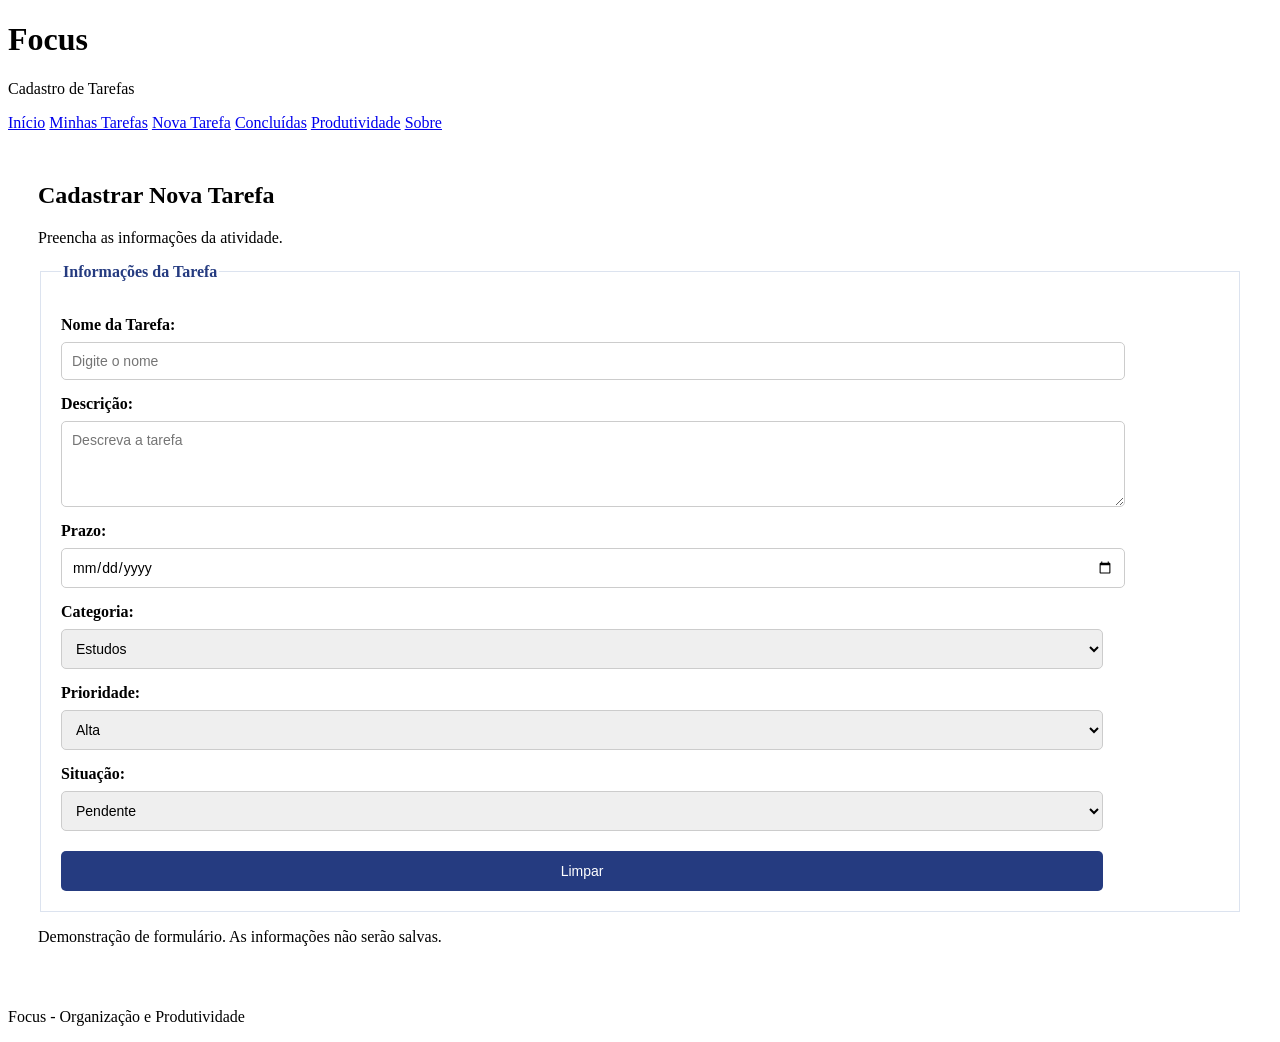
==== html/cadastrar.html @ a00c8db8 "Merge pull request #2 from gcoutin/organizar-pastas Organiza pastas HTML e CSS" ====
<!DOCTYPE html>
<html lang="pt-br">
<head>
    <meta charset="UTF-8">
    <meta name="viewport" content="width=device-width, initial-scale=1.0">
    <title>Focus - Nova Tarefa</title>
    <link rel="stylesheet" href="../CSS/estilo.css">
    <link rel="stylesheet" href="../CSS/gabriel.css">
</head>
<body>
    <header>
        <h1>Focus</h1>
        <p>Cadastro de Tarefas</p>
    </header>

    <nav>
        <a href="index.html">Início</a>
        <a href="tarefas.html">Minhas Tarefas</a>
        <a href="cadastrar.html">Nova Tarefa</a>
        <a href="concluidas.html">Concluídas</a>
        <a href="produtividade.html">Produtividade</a>
        <a href="sobre.html">Sobre</a>
    </nav>

    <main>
        <section class="formulario">
            <h2>Cadastrar Nova Tarefa</h2>
            <p>Preencha as informações da atividade.</p>

            <form>
                <fieldset>
                    <legend>Informações da Tarefa</legend>

                    <label for="nome">Nome da Tarefa:</label>
                    <input type="text" id="nome"
                           name="nome"
                           placeholder="Digite o nome"
                           required>

                    <label for="descricao">Descrição:</label>
                    <textarea id="descricao"
                              name="descricao"
                              rows="4"
                              placeholder="Descreva a tarefa"></textarea>

                    <label for="data">Prazo:</label>
                    <input type="date" id="data"
                           name="data" required>

                    <label for="tipo">Categoria:</label>
                    <select id="tipo" name="tipo">
                        <option>Estudos</option>
                        <option>Trabalho</option>
                        <option>Pessoal</option>
                    </select>

                    <label for="nivel">Prioridade:</label>
                    <select id="nivel" name="nivel">
                        <option>Alta</option>
                        <option>Média</option>
                        <option>Baixa</option>
                    </select>

                    <label for="situacao">Situação:</label>
                    <select id="situacao" name="situacao">
                        <option>Pendente</option>
                        <option>Em andamento</option>
                        <option>Concluída</option>
                    </select>

                    <input type="reset" value="Limpar">
                </fieldset>
            </form>

            <p>
                Demonstração de formulário.
                As informações não serão salvas.
            </p>
        </section>
    </main>

    <footer>
        <p>Focus - Organização e Produtividade</p>
    </footer>

</body>
</html>
---- CSS/gabriel.css ----
.apresentacao {
    background-color: white;
    padding: 35px;
    border-radius: 10px;
    margin-bottom: 30px;
    text-align: center;
}

.apresentacao h2 {
    font-size: 30px;
}

.apresentacao p {
    font-size: 17px;
    line-height: 1.6;
}

.formulario {
    background-color: white;
    padding: 30px;
    border-radius: 10px;
}

fieldset {
    border: 1px solid #dce3ef;
    padding: 20px;
}

legend {
    color: #253b80;
    font-weight: bold;
}

label {
    display: block;
    margin-top: 15px;
    margin-bottom: 8px;
    font-weight: bold;
}

input, select, textarea {
    padding: 10px;
    border: 1px solid #cccccc;
    border-radius: 5px;
    font-family: Arial, sans-serif;
    font-size: 14px;
}

.formulario input,
.formulario select,
.formulario textarea {
    display: block;
    width: 90%;
}

input[type="reset"] {
    background-color: #253b80;
    color: white;
    padding: 12px 20px;
    margin-top: 20px;
    border: none;
}

@media (max-width: 768px) {
    .apresentacao {
        padding: 20px;
    }

    .formulario {
        padding: 15px;
    }
}
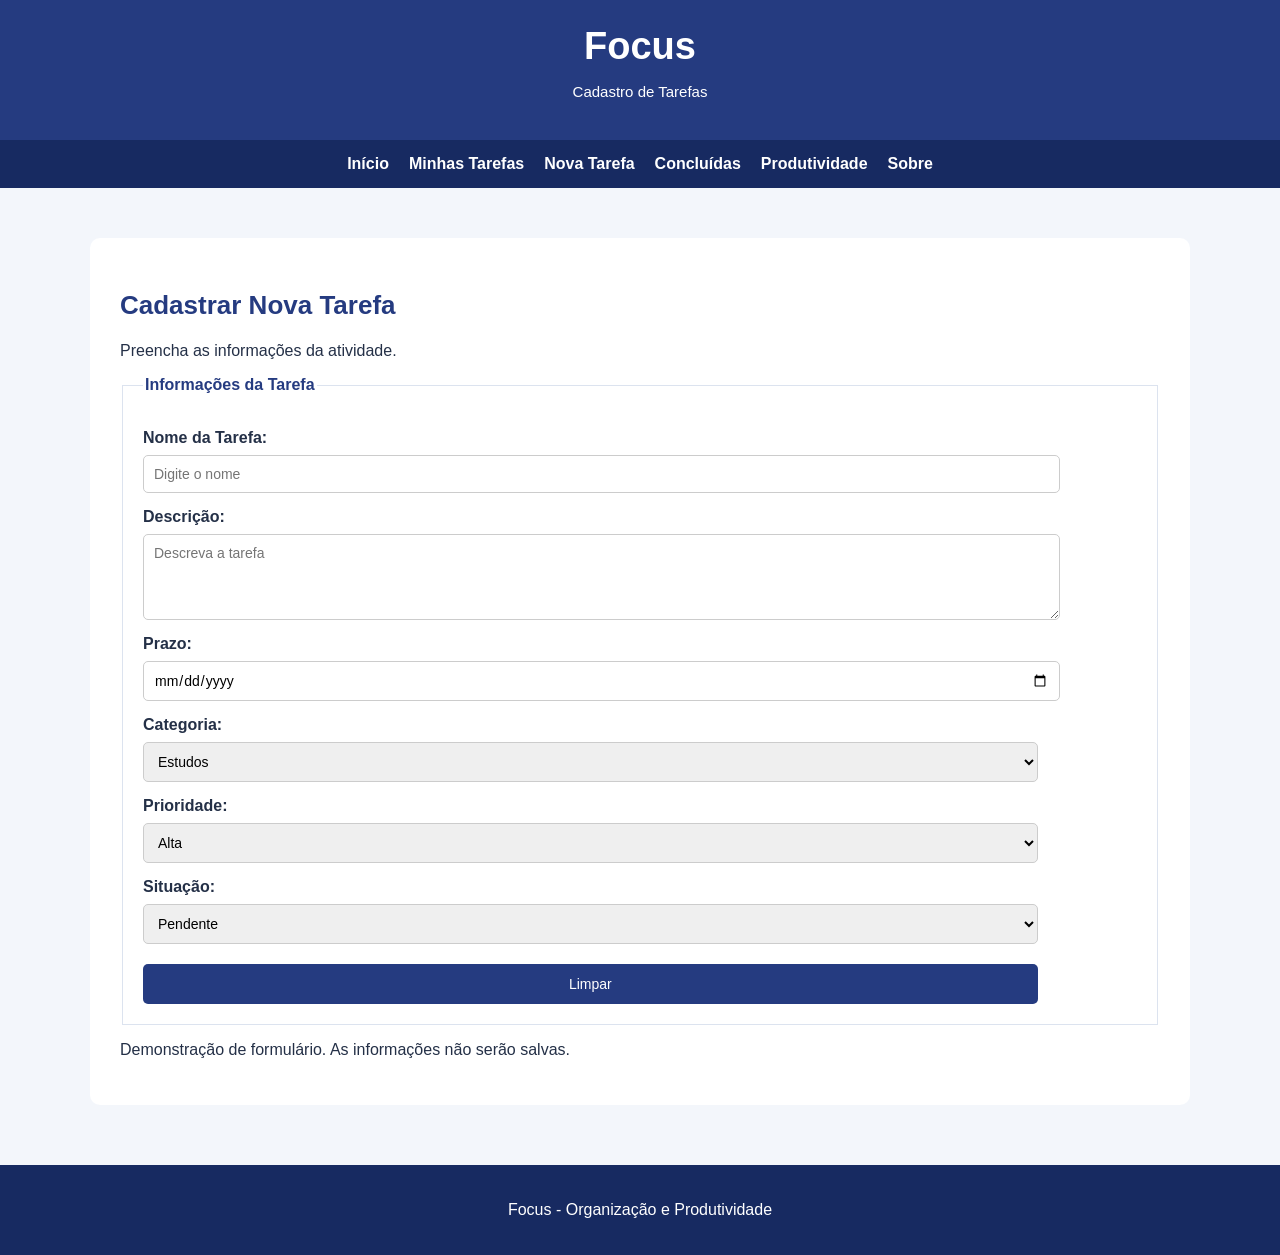
==== commit be02fbe4: "Update cadastrar.html" ====
--- a/html/cadastrar.html
+++ b/html/cadastrar.html
@@ -4,8 +4,8 @@
     <meta charset="UTF-8">
     <meta name="viewport" content="width=device-width, initial-scale=1.0">
     <title>Focus - Nova Tarefa</title>
-    <link rel="stylesheet" href="../CSS/estilo.css">
-    <link rel="stylesheet" href="../CSS/gabriel.css">
+    <link rel="stylesheet" href="../css/estilo.css">
+    <link rel="stylesheet" href="../css/gabriel.css">
 </head>
 <body>
     <header>
@@ -84,4 +84,4 @@
     </footer>
 
 </body>
-</html>+</html>
--- a/css/estilo.css
+++ b/css/estilo.css
@@ -0,0 +1,141 @@
+body {
+    margin: 0;
+    font-family: Arial, sans-serif;
+    background-color: #f3f6fb;
+    color: #243047;
+}
+
+header {
+    background-color: #253b80;
+    color: white;
+    text-align: center;
+    padding: 25px;
+}
+
+header h1 {
+    font-size: 38px;
+    margin: 0;
+}
+
+header p {
+    font-size: 15px;
+}
+
+nav {
+    display: flex;
+    justify-content: center;
+    flex-wrap: wrap;
+    gap: 20px;
+    background-color: #172a61;
+    padding: 15px;
+}
+
+nav a {
+    color: white;
+    text-decoration: none;
+    font-weight: bold;
+}
+
+nav a:hover {
+    color: #b9d3ff;
+}
+
+main {
+    max-width: 1100px;
+    margin: 30px auto;
+    padding: 20px;
+}
+
+h2 {
+    color: #253b80;
+    font-size: 26px;
+}
+
+h3 {
+    color: #253b80;
+}
+
+.cards {
+    display: flex;
+    flex-wrap: wrap;
+    gap: 20px;
+    margin-top: 20px;
+    margin-bottom: 30px;
+}
+
+.card {
+    flex: 1;
+    min-width: 220px;
+    background-color: white;
+    padding: 24px;
+    border-radius: 8px;
+    border: 1px solid #dce3ef;
+}
+
+.card h3 {
+    margin-top: 0;
+}
+
+.card p {
+    line-height: 1.6;
+}
+
+.numero {
+    font-size: 32px;
+    font-weight: bold;
+    color: #253b80;
+}
+
+.painel {
+    background-color: white;
+    padding: 25px;
+    margin-bottom: 25px;
+    border-radius: 8px;
+}
+
+.painel li {
+    margin-bottom: 12px;
+}
+
+.botao {
+    display: inline-block;
+    background-color: #253b80;
+    color: white;
+    padding: 12px 20px;
+    margin-top: 15px;
+    text-decoration: none;
+    border-radius: 6px;
+}
+
+.botao:hover {
+    background-color: #172a61;
+}
+
+progress {
+    width: 100%;
+    height: 25px;
+}
+
+footer {
+    background-color: #172a61;
+    color: white;
+    text-align: center;
+    padding: 20px;
+    margin-top: 40px;
+}
+
+@media (max-width: 768px) {
+    nav {
+        flex-direction: column;
+        align-items: center;
+    }
+
+    .cards {
+        flex-direction: column;
+    }
+
+    main {
+        margin: 10px;
+        padding: 10px;
+    }
+}
--- a/css/gabriel.css
+++ b/css/gabriel.css
@@ -0,0 +1,72 @@
+.apresentacao {
+    background-color: white;
+    padding: 35px;
+    border-radius: 10px;
+    margin-bottom: 30px;
+    text-align: center;
+}
+
+.apresentacao h2 {
+    font-size: 30px;
+}
+
+.apresentacao p {
+    font-size: 17px;
+    line-height: 1.6;
+}
+
+.formulario {
+    background-color: white;
+    padding: 30px;
+    border-radius: 10px;
+}
+
+fieldset {
+    border: 1px solid #dce3ef;
+    padding: 20px;
+}
+
+legend {
+    color: #253b80;
+    font-weight: bold;
+}
+
+label {
+    display: block;
+    margin-top: 15px;
+    margin-bottom: 8px;
+    font-weight: bold;
+}
+
+input, select, textarea {
+    padding: 10px;
+    border: 1px solid #cccccc;
+    border-radius: 5px;
+    font-family: Arial, sans-serif;
+    font-size: 14px;
+}
+
+.formulario input,
+.formulario select,
+.formulario textarea {
+    display: block;
+    width: 90%;
+}
+
+input[type="reset"] {
+    background-color: #253b80;
+    color: white;
+    padding: 12px 20px;
+    margin-top: 20px;
+    border: none;
+}
+
+@media (max-width: 768px) {
+    .apresentacao {
+        padding: 20px;
+    }
+
+    .formulario {
+        padding: 15px;
+    }
+}
